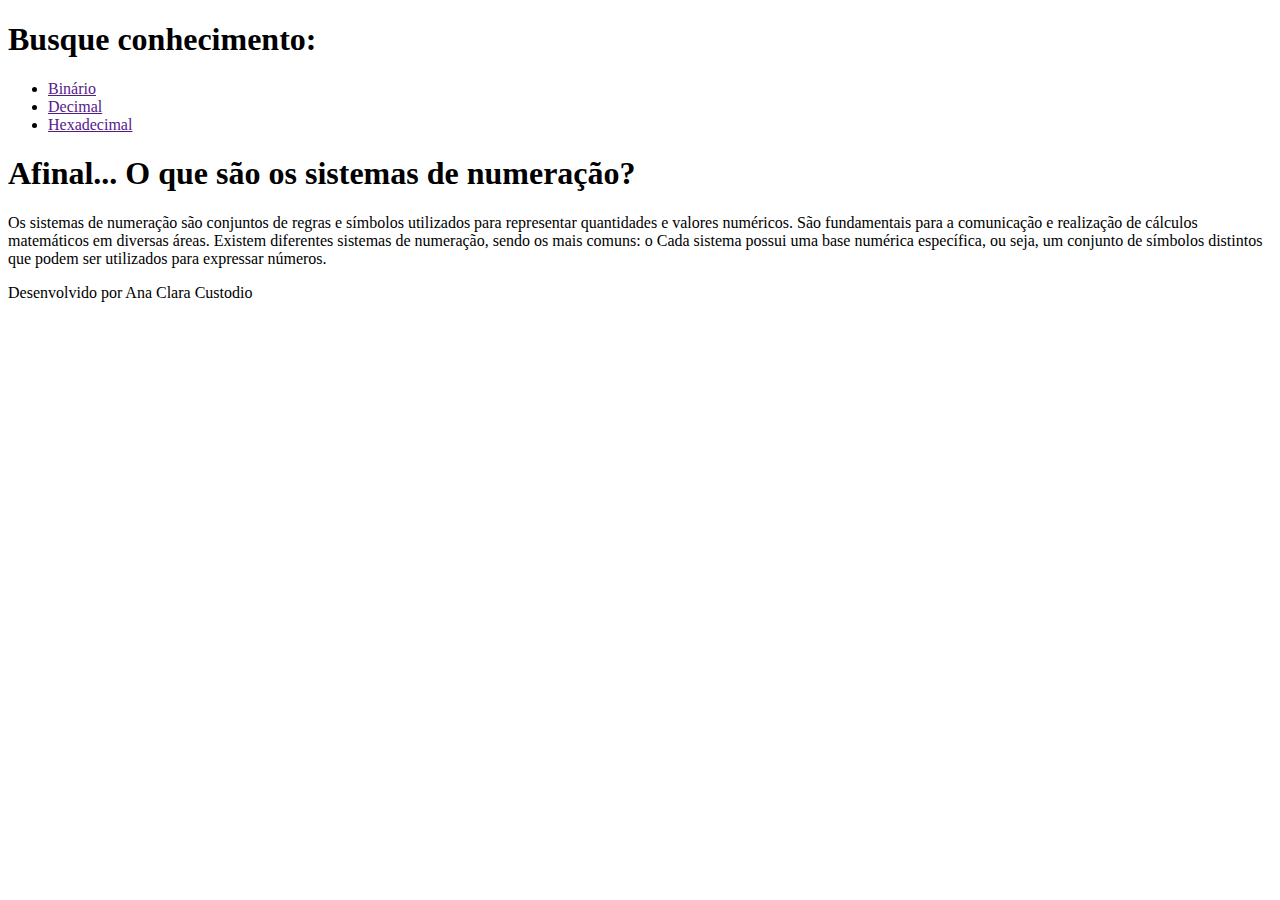
==== index.html @ c835e1e2 "Adicionando html da pagina inicial" ====
<!DOCTYPE html>
<html lang="pt-BR">
<head>
    <meta charset="UTF-8">
    <meta name="viewport" content="width=device-width, initial-scale=1.0">
    <title>Document</title>
</head>
<body>
    <header>
        <h1>Busque conhecimento:</h1>
        <nav>
            <ul>
                <li><a href="">Binário</a></li>
                <li><a href="">Decimal</a></li>
                <li><a href="">Hexadecimal</a></li>
            </ul>
        </nav>
    </header>
    <main>
        <section>
            <h1>Afinal... O que são os sistemas de numeração?</h1>
            <p>Os sistemas de numeração são conjuntos de regras e símbolos utilizados para representar quantidades e valores numéricos. São fundamentais para a comunicação e realização de cálculos matemáticos em diversas áreas. Existem diferentes sistemas de numeração, sendo os mais comuns: o Cada sistema possui uma base numérica específica, ou seja, um conjunto de símbolos distintos que podem ser utilizados para expressar números.</p>
        </section>
    </main>
    <footer>Desenvolvido por Ana Clara Custodio</footer>
</body>
</html>
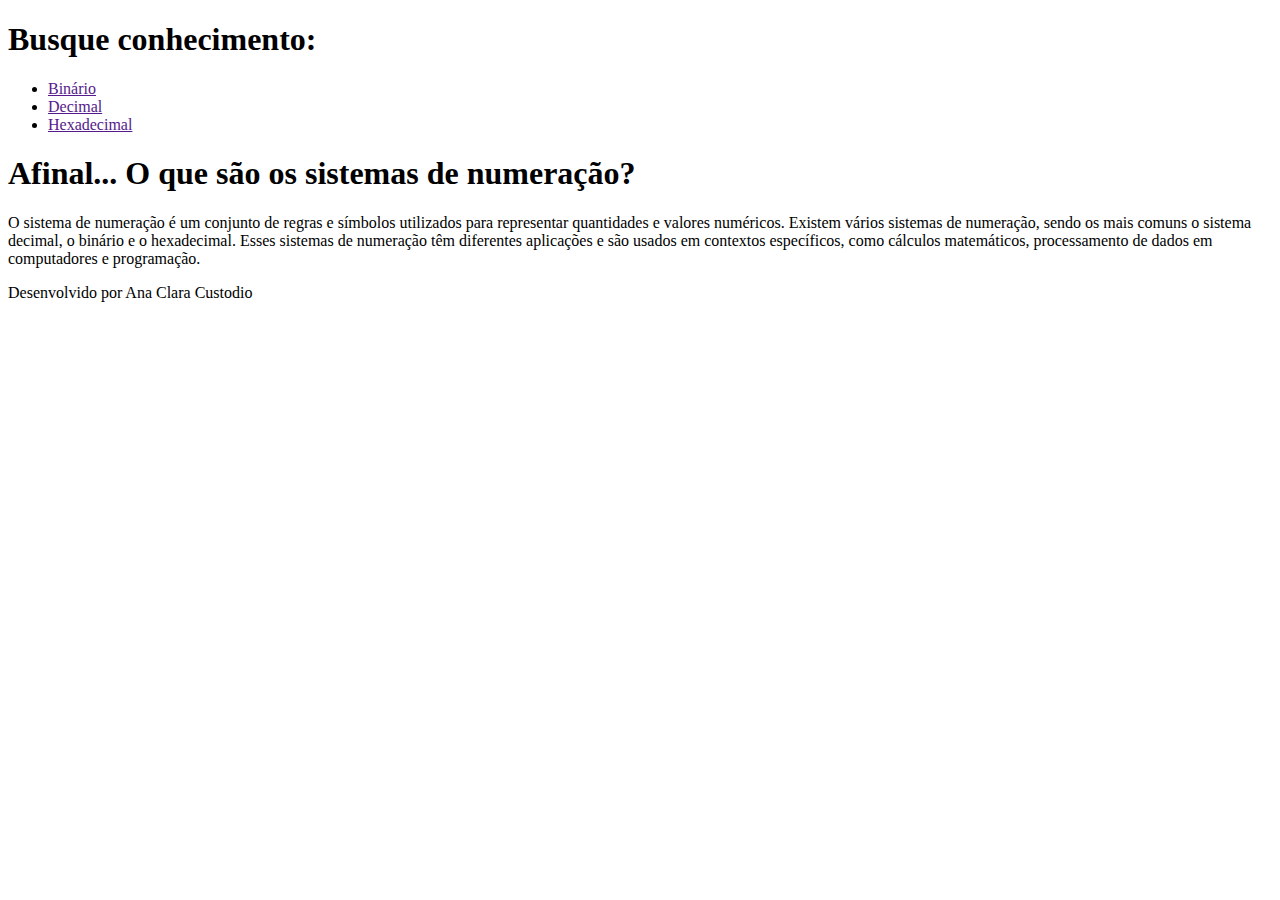
==== commit a8d4e5fa: "Atualizando index.html" ====
--- a/index.html
+++ b/index.html
@@ -19,9 +19,9 @@
     <main>
         <section>
             <h1>Afinal... O que são os sistemas de numeração?</h1>
-            <p>Os sistemas de numeração são conjuntos de regras e símbolos utilizados para representar quantidades e valores numéricos. São fundamentais para a comunicação e realização de cálculos matemáticos em diversas áreas. Existem diferentes sistemas de numeração, sendo os mais comuns: o Cada sistema possui uma base numérica específica, ou seja, um conjunto de símbolos distintos que podem ser utilizados para expressar números.</p>
+            <p>O sistema de numeração é um conjunto de regras e símbolos utilizados para representar quantidades e valores numéricos. Existem vários sistemas de numeração, sendo os mais comuns o sistema decimal, o binário e o hexadecimal. Esses sistemas de numeração têm diferentes aplicações e são usados em contextos específicos, como cálculos matemáticos, processamento de dados em computadores e programação.</p>
         </section>
     </main>
     <footer>Desenvolvido por Ana Clara Custodio</footer>
 </body>
-</html>+</html>
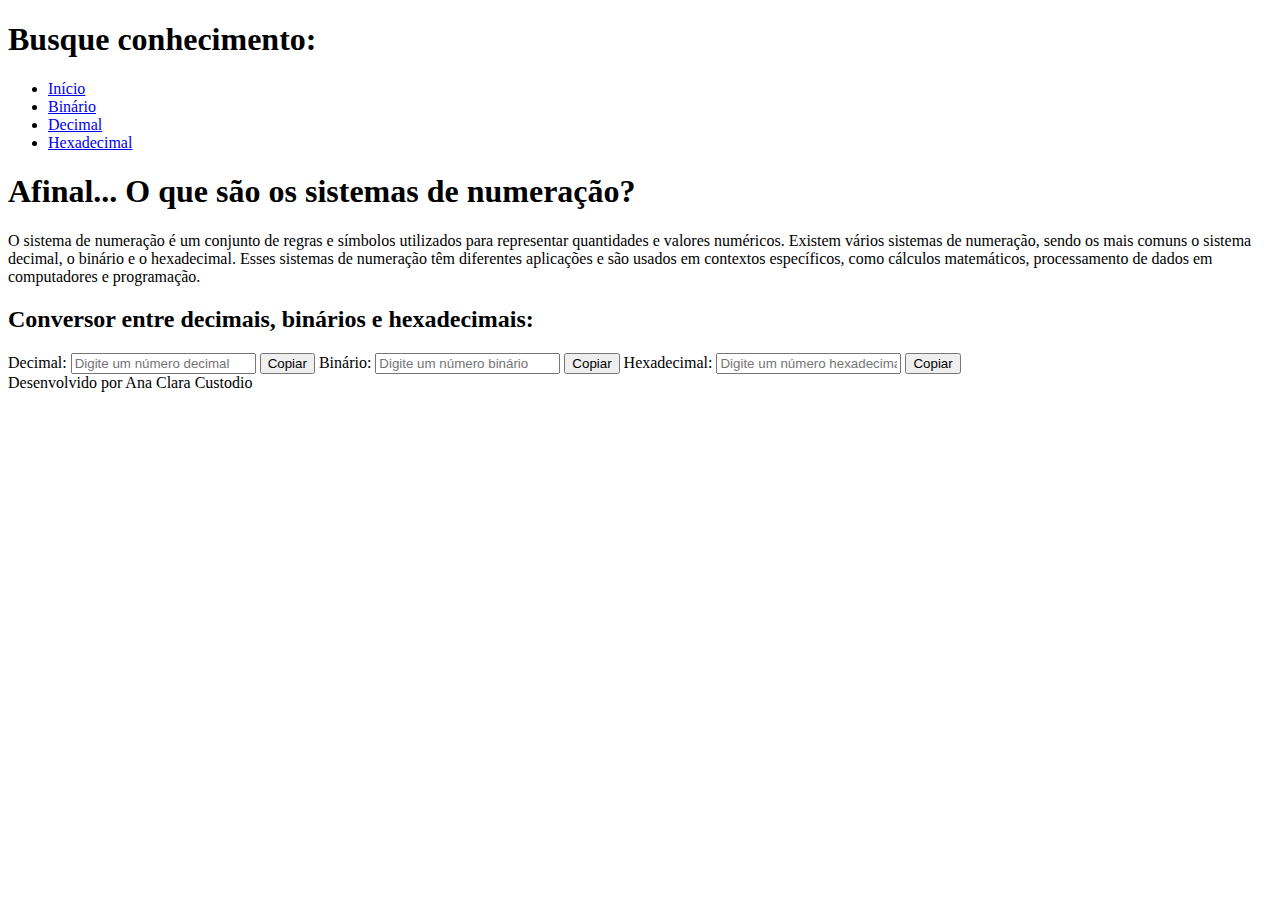
==== commit 2bf187ff: "Inserindo conversor e atualizando html do index" ====
--- a/index.html
+++ b/index.html
@@ -3,23 +3,39 @@
 <head>
     <meta charset="UTF-8">
     <meta name="viewport" content="width=device-width, initial-scale=1.0">
-    <title>Document</title>
+    <script src="script/script.js"></script>
+    <title>Página Inicial</title>
 </head>
 <body>
     <header>
         <h1>Busque conhecimento:</h1>
         <nav>
             <ul>
-                <li><a href="">Binário</a></li>
-                <li><a href="">Decimal</a></li>
-                <li><a href="">Hexadecimal</a></li>
+                <li><a href="/index.html">Início</a></li>
+                <li><a href="/binario.html">Binário</a></li>
+                <li><a href="/decimal.html">Decimal</a></li>
+                <li><a href="/hexadecimal.html">Hexadecimal</a></li>
             </ul>
         </nav>
     </header>
     <main>
-        <section>
+        <section class="first-section">
             <h1>Afinal... O que são os sistemas de numeração?</h1>
             <p>O sistema de numeração é um conjunto de regras e símbolos utilizados para representar quantidades e valores numéricos. Existem vários sistemas de numeração, sendo os mais comuns o sistema decimal, o binário e o hexadecimal. Esses sistemas de numeração têm diferentes aplicações e são usados em contextos específicos, como cálculos matemáticos, processamento de dados em computadores e programação.</p>
+        </section>
+        <section class="second-section">
+            <h2>Conversor entre decimais, binários e hexadecimais: </h2>
+            <form>
+                <label for="decimal">Decimal:</label>
+                <input type="text" id="decimal" oninput="convertfromDecimal('decimal', 'binary', 'hexadecimal')" placeholder="Digite um número decimal">
+                <button type="button" onclick="copyToClipboard('decimal')" class="copy-button">Copiar</button>
+                <label for="binary">Binário:</label>
+                <input type="text" id="binary" oninput="convertFromBinary('binary', 'decimal', 'hexadecimal')" placeholder="Digite um número binário">
+                <button type="button" onclick="copyToClipboard('binary')" class="copy-button">Copiar</button>
+                <label for="hexadecimal">Hexadecimal:</label>
+                <input type="text" id="hexadecimal" oninput="convertFromHexadecimal('hexadecimal', 'decimal', 'binary')" placeholder="Digite um número hexadecimal">
+                <button type="button" onclick="copyToClipboard('hexadecimal')" class="copy-button">Copiar</button>
+              </form>
         </section>
     </main>
     <footer>Desenvolvido por Ana Clara Custodio</footer>
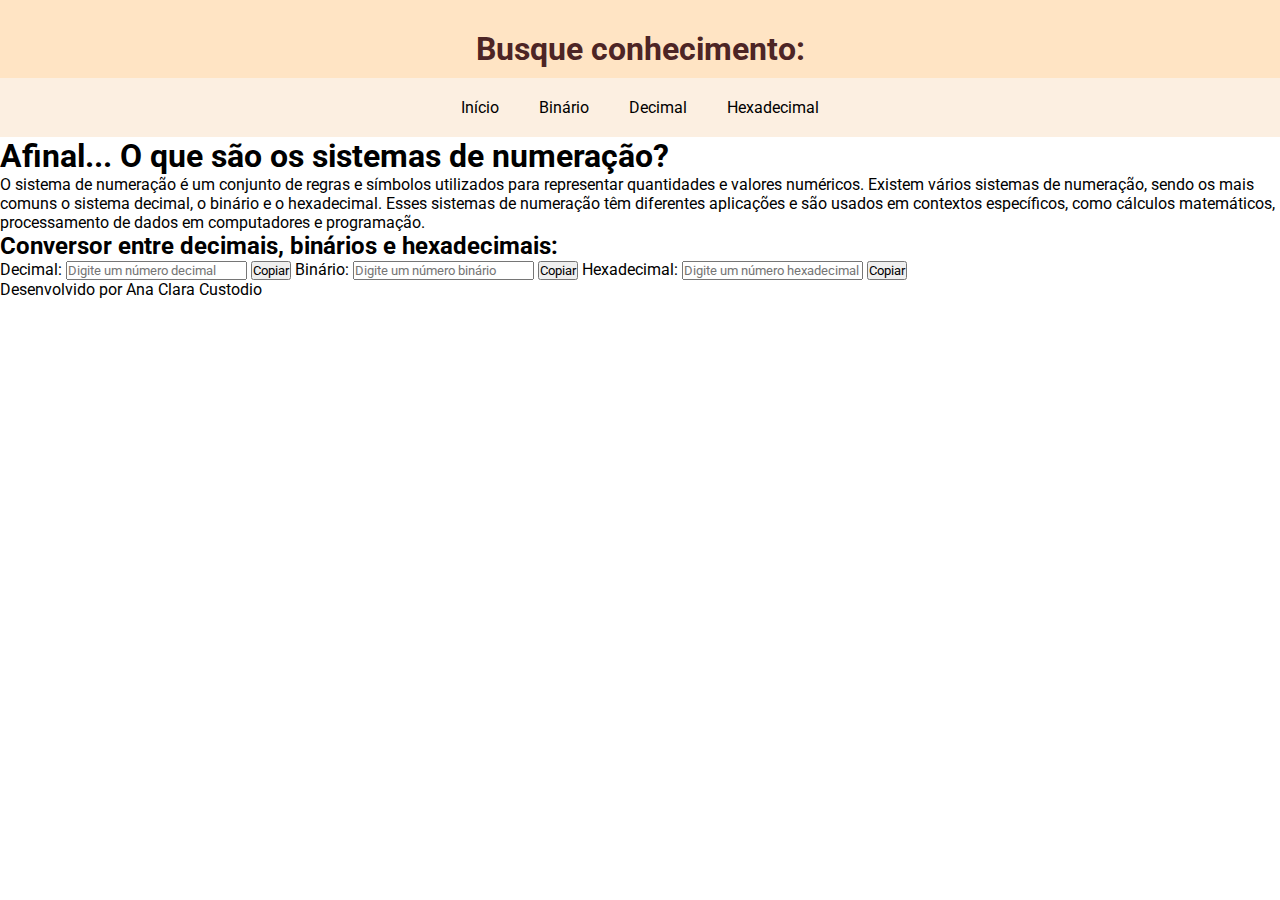
==== commit 39f97397: "Inserindo css do header" ====
--- a/index.html
+++ b/index.html
@@ -3,6 +3,7 @@
 <head>
     <meta charset="UTF-8">
     <meta name="viewport" content="width=device-width, initial-scale=1.0">
+    <link rel="stylesheet" href="header.css">
     <script src="script/script.js"></script>
     <title>Página Inicial</title>
 </head>
--- a/header.css
+++ b/header.css
@@ -0,0 +1,46 @@
+@import url('https://fonts.googleapis.com/css2?family=Roboto:wght@400;500&display=swap');
+
+*{
+    box-sizing: border-box;
+    margin: 0;
+    padding: 0;
+    font-family: 'Roboto', sans-serif;
+}
+
+header{
+    background-color: bisque;
+}
+
+header h1{
+    text-align: center;
+    padding-top: 30px;
+    margin-bottom: 10px;
+    color: rgb(77, 37, 37);
+}
+
+header ul{
+    display: flex;
+    flex-direction: row;
+    justify-content: center;
+
+    list-style-type: none;
+    background-color: rgb(252, 239, 225);
+}
+
+header ul li{
+    padding: 20px;
+    transition: all .3s;
+}
+
+header ul li:hover{
+    transform: scale(1.1);
+}
+
+header ul li a:link, header ul li a:visited{
+    color: black;
+    text-decoration: none;
+}
+
+header ul li a:hover{
+    color: rgb(43, 129, 43);
+}
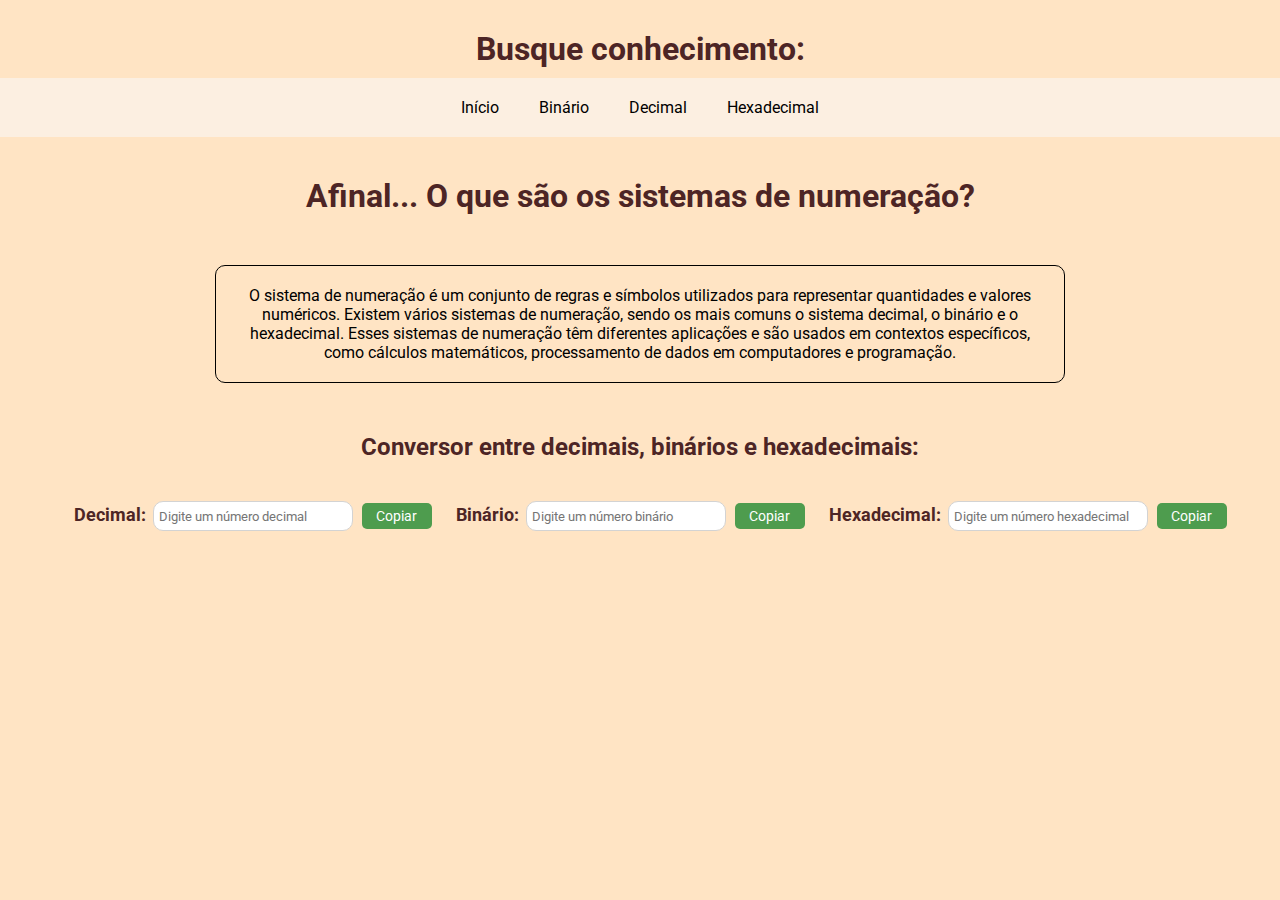
==== commit e5512c14: "Inserindo css" ====
--- a/index.html
+++ b/index.html
@@ -4,6 +4,7 @@
     <meta charset="UTF-8">
     <meta name="viewport" content="width=device-width, initial-scale=1.0">
     <link rel="stylesheet" href="header.css">
+    <link rel="stylesheet" href="index.css">
     <script src="script/script.js"></script>
     <title>Página Inicial</title>
 </head>
@@ -39,6 +40,5 @@
               </form>
         </section>
     </main>
-    <footer>Desenvolvido por Ana Clara Custodio</footer>
 </body>
 </html>
--- a/index.css
+++ b/index.css
@@ -0,0 +1,64 @@
+body{
+    background-color: bisque;
+}
+
+.first-section, .second-section{
+    text-align: center;
+}
+
+.first-section h1{
+    color: rgb(77, 37, 37);
+    padding-top: 40px;
+    margin-bottom: 50px;
+}
+
+.first-section p{
+    width: 850px;
+    margin: auto;
+    border: 1px solid black;
+    border-radius: 10px;
+    padding: 20px;
+    margin-bottom: 50px;
+}
+
+.second-section h2{
+    color: rgb(77, 37, 37);
+    margin-bottom: 40px;
+}
+
+form label{
+    padding-right: 3px;
+    padding-left: 20px;
+    font-weight: bold;
+    font-size: large;
+    color: rgb(77, 37, 37);
+}
+
+form input{
+    width: 200px;
+    height: 30px;
+    border: 1px solid lightgray;
+    border-radius: 10px;
+    padding: 5px;
+}
+
+form input:focus{
+    outline: none;
+}
+
+form button{
+    background-color: rgb(78, 156, 78);
+    color: white;
+    padding: 5px;
+    border-radius: 5px;
+    font-size: 14px;
+    width: 70px;
+    border: none;
+    margin-left: 5px;
+    transition: all .3s;
+    cursor: pointer;
+}
+
+form button:hover{
+    background-color: rgb(36, 110, 36);
+}